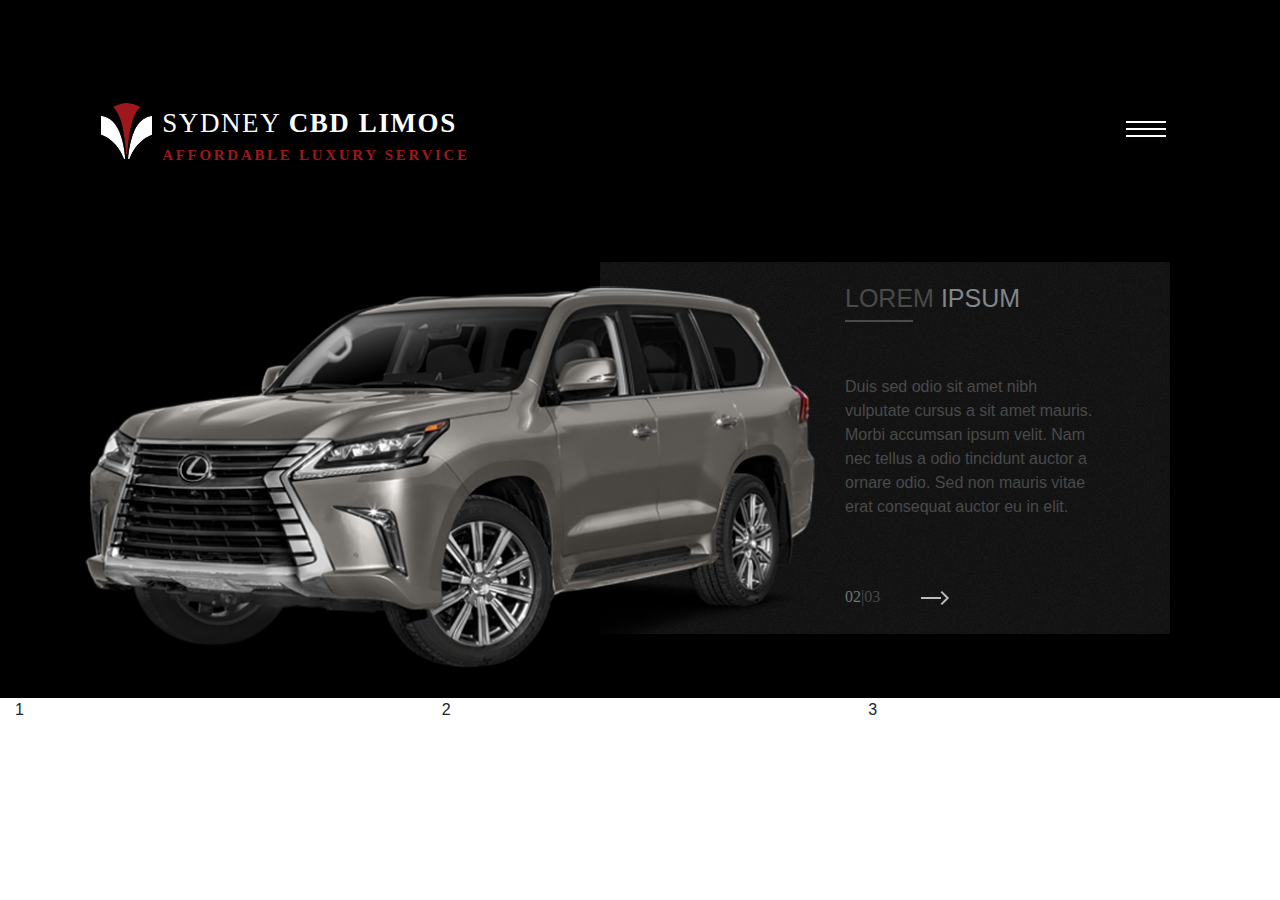
==== template2/index.html @ b038ae40 "Add files via upload" ====
<!doctype html>
<html lang="en">
<head>
  <!-- Required meta tags -->
  <meta charset="utf-8">
  <meta name="viewport" content="width=device-width, initial-scale=1, shrink-to-fit=no">

  <!-- Bootstrap CSS -->
  <link rel="stylesheet" href="https://stackpath.bootstrapcdn.com/bootstrap/4.5.2/css/bootstrap.min.css" integrity="sha384-JcKb8q3iqJ61gNV9KGb8thSsNjpSL0n8PARn9HuZOnIxN0hoP+VmmDGMN5t9UJ0Z" crossorigin="anonymous">
  <link rel="stylesheet" type="text/css" href="css/style.css">
  <title>Sydney Cbd Limos</title>
</head>

<body>

  <div class="wrapper">
    <div class="container">
      <nav class="navbar navbar-expand-xs">
        <div class="navbar-brand brandstyle">
          <img src="images/logo_dark.png" alt="" class="logoDark">
          <img src="images/logo.png" alt="" class="logoLight">
          <div class="logoText d-none d-sm-inline-block">
            <div class="line1">sydney <span>cbd limos</span></div>
            <div class="line2">Affordable Luxury Service</div>
          </div>
        </div>
        <button class="navbar-toggler toggler" type="button" data-toggle="collapse" data-target="#navbarNav" aria-controls="navbarNav" aria-expanded="false" aria-label="Toggle navigation">
          <span class="navbar-toggler-icon"></span>
          <div class="newToggler">
            <div class="stripe"></div>
            <div class="stripe"></div>
            <div class="stripe"></div>
          </div>
          <div class="cross">
            <div class="el1"></div>
            <div class="el2"></div>
          </div>
        </button>
        <div class="collapse navbar-collapse" id="navbarNav">
          <ul class="navbar-nav flex-row flex-wrap navStyle justify-content-around">
            <li class="row">
              <li class="nav-item col-auto">
                <a class="nav-link" href="#">HOME</a>
              </li>
              <li class="nav-item col-auto">
                <a class="nav-link" href="#">ABOUT US</a>
              </li>
              <li class="nav-item col-auto">
                <a class="nav-link" href="#">SERVICES</a>
              </li>
              <li class="nav-item col-auto">
                <a class="nav-link" href="#">FLEET</a>
              </li>
              <li class="nav-item col-auto">
                <a class="nav-link" href="#">VIP GUESTS</a>
              </li>
              <li class="nav-item col-auto">
                <a class="nav-link" href="#">TESTIMONIALS</a>
              </li>
              <li class="nav-item col-auto">
                <a class="nav-link" href="#">BOOKING</a>
              </li>
              <li class="nav-item col-auto">
                <a class="nav-link" href="#">WEDDING</a>
              </li>
              <li class="nav-item col-auto">
                <a class="nav-link" href="#">TOURS</a>
              </li>
              <li class="nav-item col-auto">
                <a class="nav-link" href="#">PRICING GUIDE</a>
              </li>
              <li class="nav-item col-auto">
                <a class="nav-link" href="#">CONTACT</a>
              </li>
            </li>
          </ul>
        </div>
      </nav>
    </div>
  </div>
  <div class="block2">
    <div class="container">
      <div class="row position-relative">
        <div class=" col-lg-8 col-xs-12 pt-lg-4 position-relative pb-lg-4 outerCar"><img src="images/car.png" class="car" alt="Lexus"></div>
        <div class="d-flex flex-wrap col-xs-12 col-lg-3 col-xs-12 position-relative carInfo pt-lg-4 pb-lg-4">
          <div class="item1"><span class="itemBorder pb-lg-2">Lore</span>m <span class="itemColor">ipsum</span></div>
          <div class="item2">Duis sed odio sit amet nibh vulputate cursus a sit amet mauris. Morbi accumsan ipsum velit. Nam nec tellus a odio tincidunt auctor a ornare odio. Sed non  mauris vitae erat consequat auctor eu in elit. 
          </div>
          <div class="item3 position-relative">
            <div class="cardPage position-relative d-inline-block"><span>02</span>|03</div>
            <a href="#">
              <div class="arrow position-absolute">
                <div class="arrow-part1 position-absolute"></div>
                <div class="arrow-part2 position-absolute"></div>
              </div>
            </a>
          </div>
        </div>
        <div class="d-none d-lg-block col-lg-6 textBG position-absolute"></div>
      </div>
    </div>
  </div>

  <div class="container-fluid position-absolute">
    <div class="row">
     <div class="col-xs-12 col-md-6 col-lg-4">1</div>
     <div class="col-xs-12 col-md-6 col-lg-4">2</div>
     <div class="col-xs-12 d-md-none col-lg-4 d-lg-block">3</div>
   </div>
 </div>





 <!-- Optional JavaScript -->
 <!-- jQuery first, then Popper.js, then Bootstrap JS -->
 <script src="https://code.jquery.com/jquery-3.5.1.slim.min.js" integrity="sha384-DfXdz2htPH0lsSSs5nCTpuj/zy4C+OGpamoFVy38MVBnE+IbbVYUew+OrCXaRkfj" crossorigin="anonymous"></script>
 <script src="https://cdn.jsdelivr.net/npm/popper.js@1.16.1/dist/umd/popper.min.js" integrity="sha384-9/reFTGAW83EW2RDu2S0VKaIzap3H66lZH81PoYlFhbGU+6BZp6G7niu735Sk7lN" crossorigin="anonymous"></script>
 <script src="https://stackpath.bootstrapcdn.com/bootstrap/4.5.2/js/bootstrap.min.js" integrity="sha384-B4gt1jrGC7Jh4AgTPSdUtOBvfO8shuf57BaghqFfPlYxofvL8/KUEfYiJOMMV+rV" crossorigin="anonymous"></script>
 <script type="text/javascript" src="js/script.js"></script>
</body>
</html>
---- template2/css/style.css ----
@font-face {
    font-family: 'gobold_cyr-latregular';
    src: url('goboldcyr-lat-webfont.eot');
    src: url('goboldcyr-lat-webfont.eot?#iefix') format('embedded-opentype'),
         url('goboldcyr-lat-webfont.woff2') format('woff2'),
         url('goboldcyr-lat-webfont.woff') format('woff'),
         url('goboldcyr-lat-webfont.ttf') format('truetype');
    font-weight: normal;
    font-style: normal;
}
.navStyle li{
	white-space: nowrap;
	font-size: 13px;
	font-weight: 300;
}
.navStyle{
	margin-top: 90px;
}
.navbar a{
	color: #ffffff;;
}
.toggler{
	margin-top:100px;
	padding-left:10px;
}
.brandstyle{
	margin-top:90px;
	position: relative;
}

.toggler:focus{
	outline: none;
	
}
.newToggler{
	position: absolute;
}
.cross{
	position: relative;
	transform: rotate(45deg);
	top:-23px;
	right: 6px;
	display: none;
}
.el1{
width: 30px;
height: 2px;
background-color: white;
}
.el2{
	width: 2px;
	height: 30px;
	background-color: white;
	position: absolute;
	top:-14px;
	left:15px;
}
.stripe{
	position: relative;
	top:-30px;
	right: 10px;
	width: 40px;
	height: 2px;
	background-color: white;
	margin-bottom: 5px;
}

.logoLight{
	display: none;
}
.line1{
color: #ffffff;
font-family: "Source Sans Pro";
font-size: 27px;
letter-spacing: 1.6px;
text-transform: uppercase;
}
.line1 span{
	font-weight: 700;
}
.line2{
color: #9e171d;
font-family: "Source Sans Pro";
font-size: 15px;
font-weight: 700;
text-transform: uppercase;
letter-spacing: 2.7px;
}
.logoText{
	position: absolute;
	left: 120%;
	top:5px;

}
.wrapper{
	padding-bottom: 60px;
}
.car{
	width: inherit;
}
.outerCar{
	z-index: 20;
}
.block2{
	padding-top: 30px;
	background-color: black;
}

.carInfo{
font-weight: 300;
line-height: 24px;
color: #494a4a;
z-index: 5;
}

.textBG{
	height: 372px;
	background: url(../images/textBG.png);
	right:40px;
}

.itemBorder{
	border-bottom: 2px  #494a4a solid;
		/*padding-bottom: 10px;*/
}
.itemColor{
color: #82878a;
}
.item1{
	font-size: 25px;
	text-transform: uppercase;
}
.cardPage{
font-family: "Gobold CYR - LAT";
}
.cardPage span{
	color: #707477;
}
.arrow-part1{
	width:20px;
	height: 2px;
	background-color: #bcbcbc;
}
.arrow-part2{
	transform: rotate(225deg);
	bottom: -6px;
	left: 16px;
}
.arrow-part2:after{
	content: "";
	display: block;
	width:10px;
	height: 2px;
	background-color: #bcbcbc;
}
.arrow-part2:before{
	content: "";
	display: block;
	width:2px;
	height: 8px;
	background-color: #bcbcbc;
}
.arrow{
	top:12px;
	left: 76px;
}
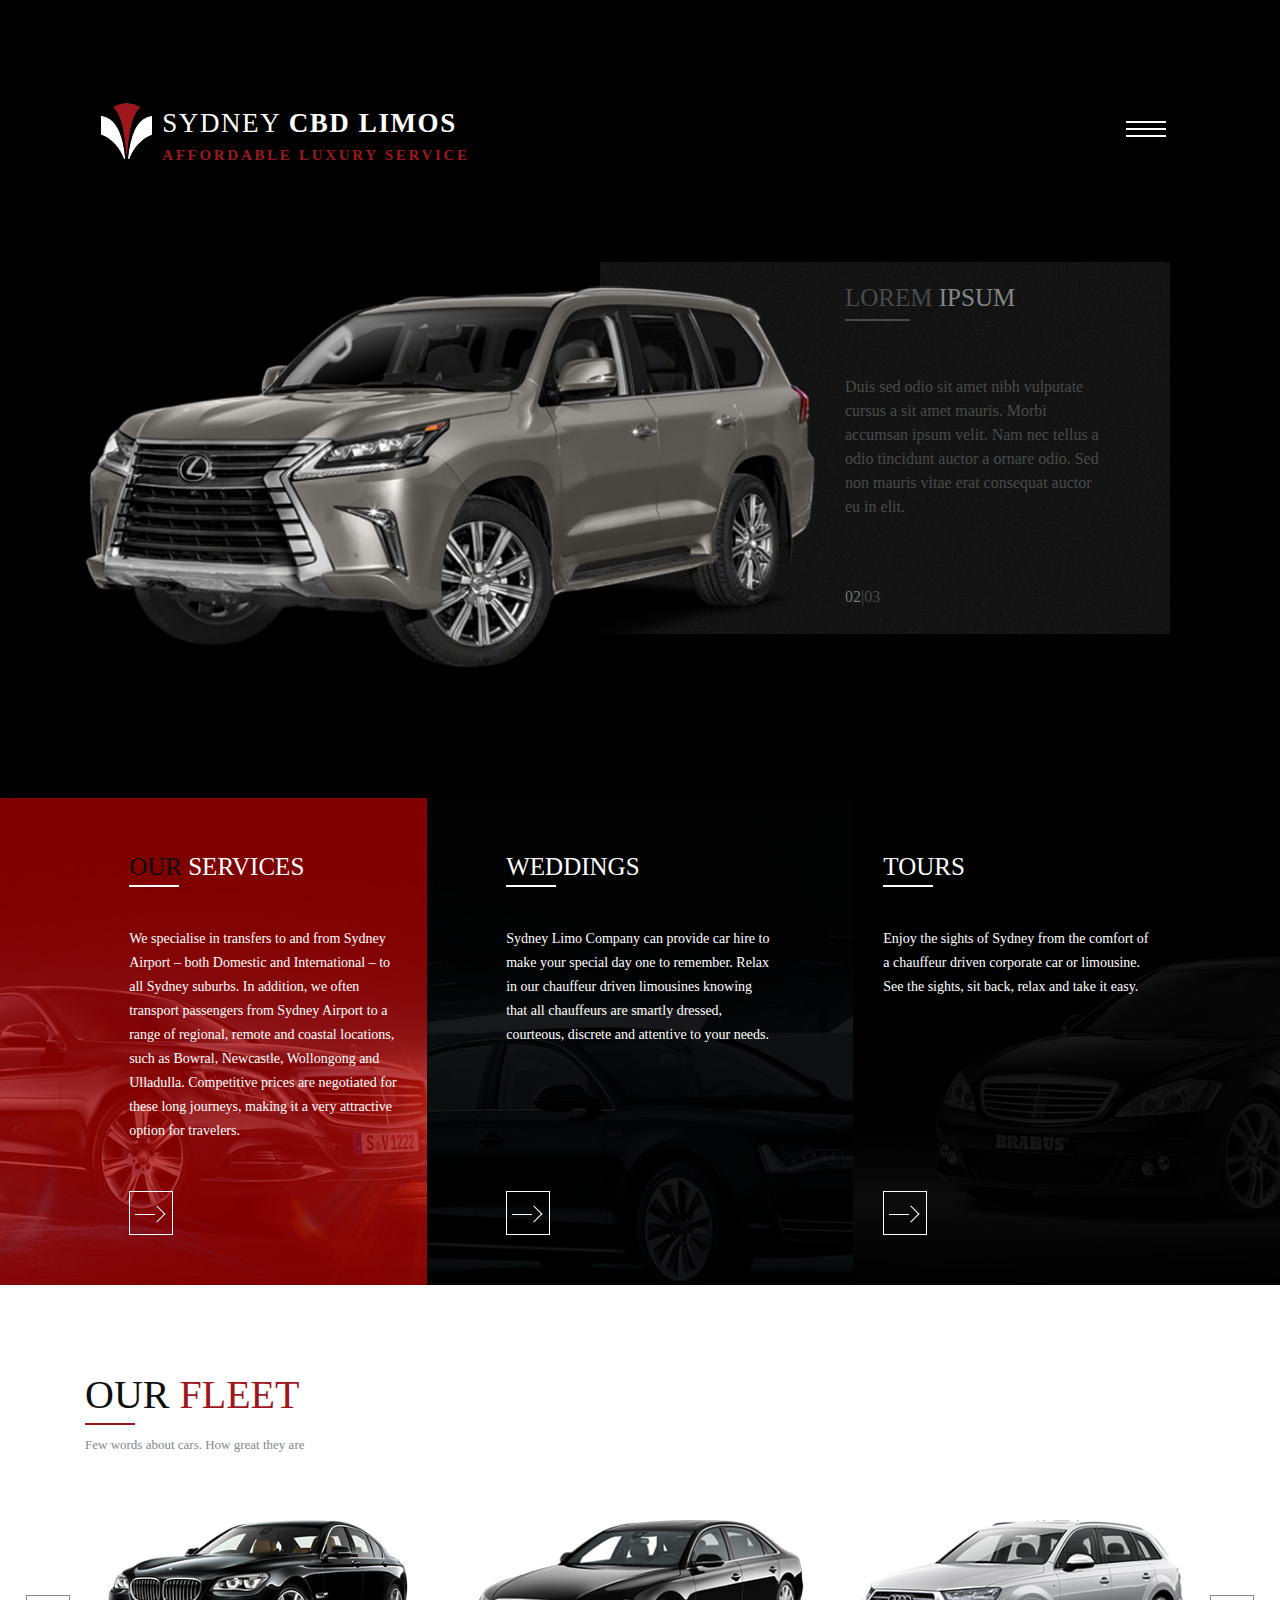
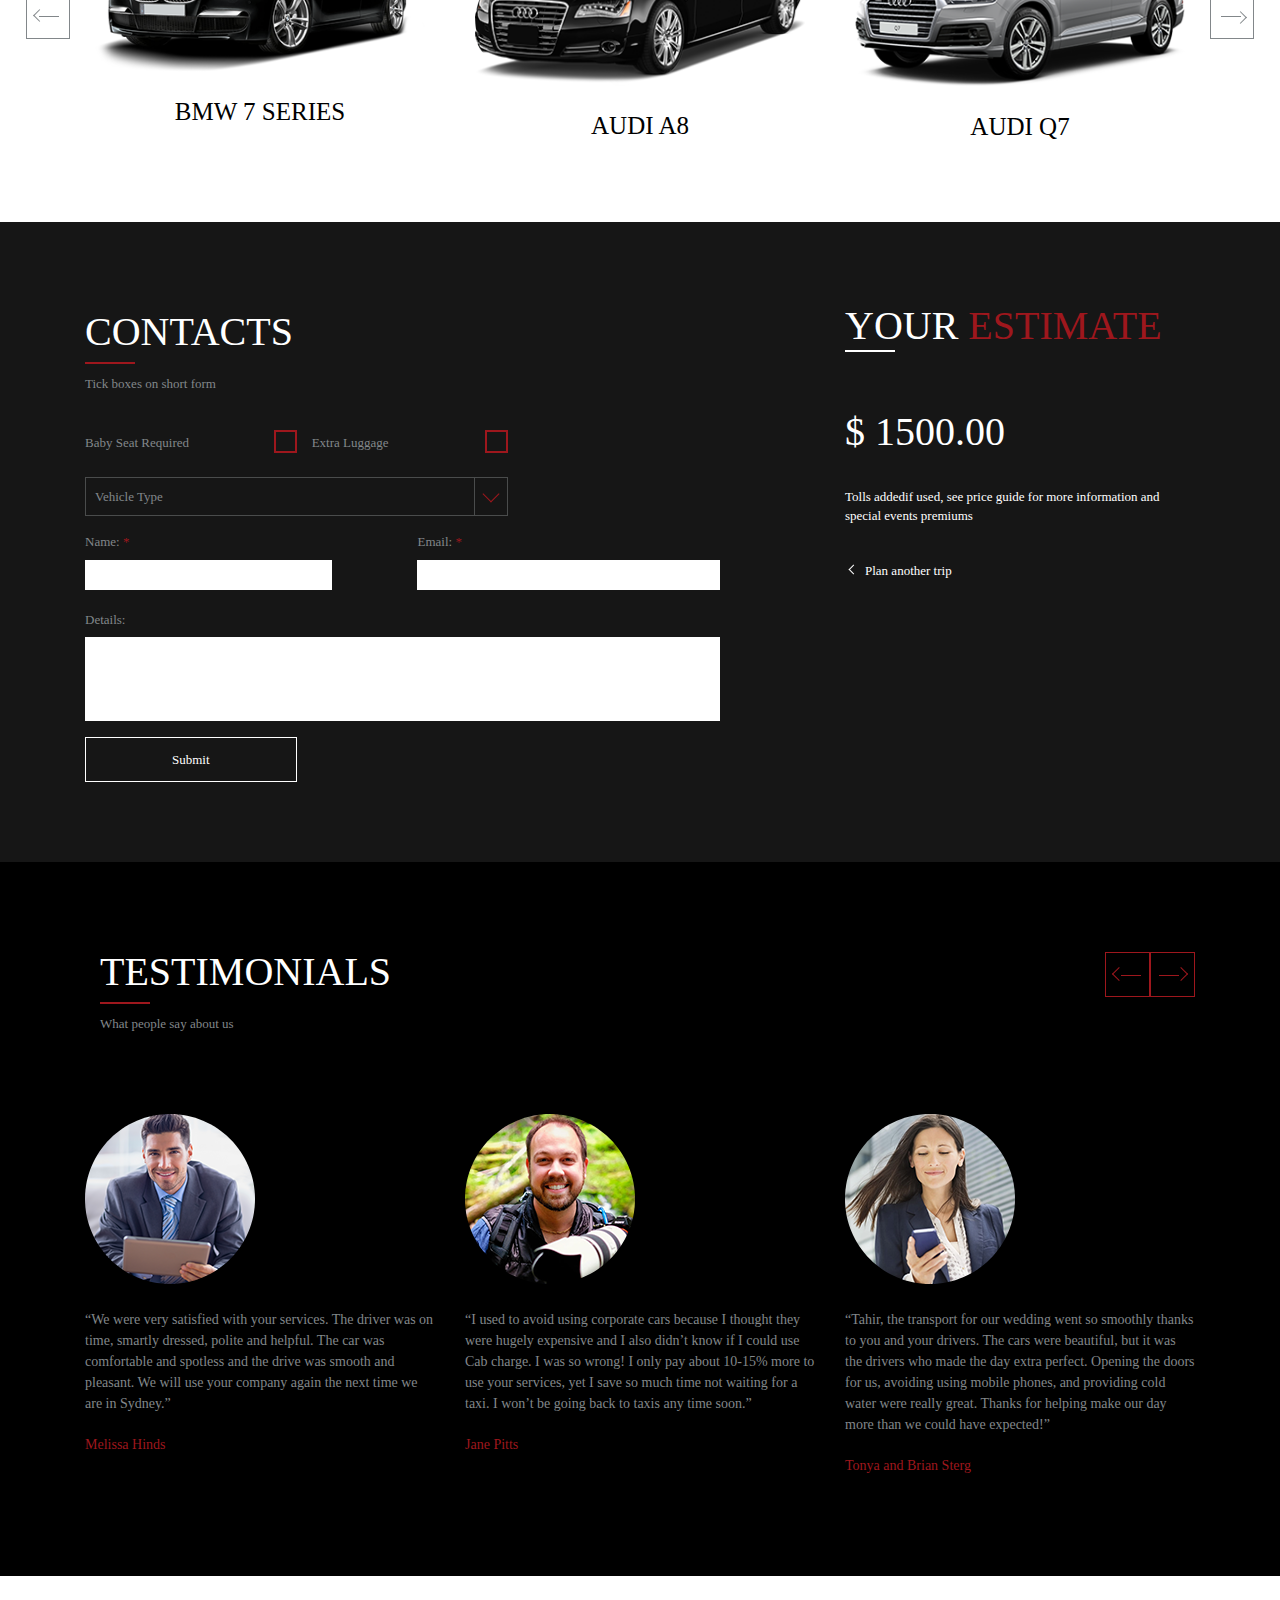
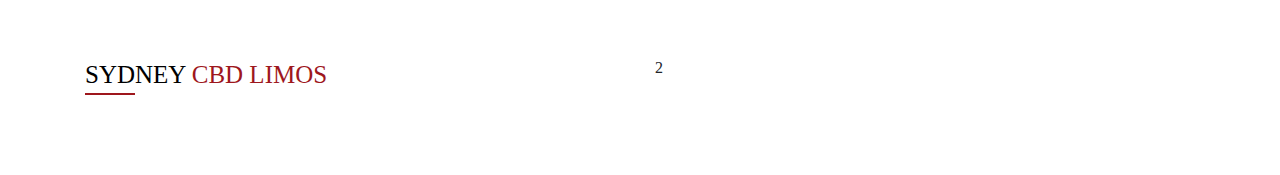
==== commit f638b5ab: "Add files via upload" ====
--- a/template2/index.html
+++ b/template2/index.html
@@ -101,23 +101,220 @@
     </div>
   </div>
 
-  <div class="container-fluid position-absolute">
+  <div class="wrapper2 container-fluid">
     <div class="row">
-     <div class="col-xs-12 col-md-6 col-lg-4">1</div>
-     <div class="col-xs-12 col-md-6 col-lg-4">2</div>
-     <div class="col-xs-12 d-md-none col-lg-4 d-lg-block">3</div>
-   </div>
- </div>
-
-
-
-
-
- <!-- Optional JavaScript -->
- <!-- jQuery first, then Popper.js, then Bootstrap JS -->
- <script src="https://code.jquery.com/jquery-3.5.1.slim.min.js" integrity="sha384-DfXdz2htPH0lsSSs5nCTpuj/zy4C+OGpamoFVy38MVBnE+IbbVYUew+OrCXaRkfj" crossorigin="anonymous"></script>
- <script src="https://cdn.jsdelivr.net/npm/popper.js@1.16.1/dist/umd/popper.min.js" integrity="sha384-9/reFTGAW83EW2RDu2S0VKaIzap3H66lZH81PoYlFhbGU+6BZp6G7niu735Sk7lN" crossorigin="anonymous"></script>
- <script src="https://stackpath.bootstrapcdn.com/bootstrap/4.5.2/js/bootstrap.min.js" integrity="sha384-B4gt1jrGC7Jh4AgTPSdUtOBvfO8shuf57BaghqFfPlYxofvL8/KUEfYiJOMMV+rV" crossorigin="anonymous"></script>
- <script type="text/javascript" src="js/script.js"></script>
+     <div class="col-lg-4 col-md-6 col-xs-12 position-relative carCardStyle1 d-flex justify-content-md-end">
+      <div class="innerCarCard1 d-flex flex-column justify-content-between col-9 position-relative">
+        <div class="carCardTop pb-5">
+          <div class="carCardName"><span>OUR</span> SERVICES</div>
+          <div class="carCardText">We specialise in transfers to and from Sydney Airport – both Domestic and International – to all Sydney suburbs. In addition, we often transport passengers from Sydney Airport to a range of regional, remote and coastal locations, such as Bowral, Newcastle, Wollongong and Ulladulla. Competitive prices are negotiated for these long journeys, making it a very attractive option for travelers.
+          </div>
+        </div>
+        <a href="#" class="CarCardArrow CarCardArrow1"></a>
+      </div> 
+    </div>
+
+    <div class="col-xs-12 d-md-none d-lg-flex col-lg-4  position-relative carCardStyle2 justify-content-lg-center">
+      <div class="innerCarCard1 d-flex flex-column justify-content-between col-9 position-relative">
+        <div class="carCardTop pb-5">
+          <div class="carCardName ">WEDDINGS</div>
+          <div class="carCardText">Sydney Limo Company can provide car hire to make your special day one to remember. Relax in our chauffeur driven limousines knowing that all chauffeurs are smartly dressed, courteous, discrete and attentive to your needs.  
+          </div>
+        </div>
+        <a href="#" class="CarCardArrow"></a>
+      </div>
+    </div>
+
+    <div class="col-lg-4 col-md-6 col-xs-12 position-relative carCardStyle3  d-flex justify-content-lg-start">
+      <div class="innerCarCard1 d-flex flex-column justify-content-between col-9 position-relative">
+        <div class="carCardTop pb-5">
+          <div class="carCardName ">TOURS</div>
+          <div class="carCardText">Enjoy the sights of Sydney from the comfort of a chauffeur driven corporate car or limousine. See the sights, sit back, relax and take it easy. 
+          </div>
+        </div>
+        <a href="#" class="CarCardArrow"></a>
+      </div>
+    </div>
+  </div>
+</div>
+
+<div class="container position-relative">
+  <div class="textBlock3">
+    <div class="innerTextBlock3">OUR <span>FLEET</span></div>
+    <div class="innerTextBlock3_2">Few words about cars. How great they are</div>
+  </div>
+
+  <div class="row">
+    <div class="col-lg-4 col-md-6 col-xs-12">
+      <div class="outercars">      
+        <img class="cars" src="images/productCar1.png" alt="BMW">
+        <div class="specs">
+          <div>Passengers: 1</div>
+          <div>Suitcases: 2</div>
+          <div>Hand Luggage: 3</div>
+        </div>
+      </div>
+      <h2 class="carName">BMW 7 SERIES</h2>
+    </div>
+
+    <div class="col-lg-4 col-md-6 col-xs-12">
+      <div class="outercars">
+        <img class="cars" src="images/productCar2.png" alt="audi">
+        <div class="specs">
+          <div>Passengers: 1</div>
+          <div>Suitcases: 2</div>
+          <div>Hand Luggage: 3</div>
+        </div>
+      </div>
+      <h2 class="carName">AUDI A8</h2>
+    </div>
+
+    <div class="col-lg-4 col-xs-12 d-md-none d-lg-block">
+      <div class="outercars">
+        <img class="cars" src="images/productCar3.png" alt="audi">
+        <div class="specs">
+          <div>Passengers: 1</div>
+          <div>Suitcases: 2</div>
+          <div>Hand Luggage: 3</div>
+        </div>
+      </div>
+      <h2 class="carName">AUDI Q7</h2>
+    </div>
+  </div>
+  <a href="#" class="arrowL d-none d-md-block">
+    <div class="innerArrowL"></div>
+  </a>
+  <a href="#" class="arrowR d-none d-md-block">
+    <div class="innerArrowR"></div>
+  </a>
+</div>
+
+<div class="block4">
+  <div class="container">
+    <div class="row">
+      <div class="col-lg-7">
+        <div class="contactText">
+          <div class="innerContactText">CONTACTS</div>
+          <span>Tick boxes on short form</span>
+        </div>
+        <form>
+          <div class="form-group d-flex">
+            <label for="option1" class="labelOption1 col-4"> Baby Seat Required       
+            </label>
+            <input type="checkbox" id="option1" name="option1">
+
+            <label for="option2" class="labelOption2 col-4">Extra Luggage       
+            </label>
+            <input type="checkbox" id="option2" name="option2">
+          </div>
+
+          <div class="form-group vType">
+            <div class="vTypeText col-8">Vehicle Type
+              <div class="vTypeArrowDown"></div>
+              <div class="vTypeArrowUp"></div>
+            </div>
+            <div class="dropMenu col-8">
+              <div>Vehicle Type</div>
+              <div>Vehicle Type</div>
+              <div>Vehicle Type</div>
+            </div>
+          </div>
+
+          <div class="userInfInp d-flex row">
+            <div class="inputName col-5">
+              <label for="name">Name: <span>*</span></label>
+              <input type="text" id="name" required>
+            </div>
+
+            <div class="inputEmail row col-6 offset-1">
+              <label for="email">Email: <span>*</span></label>
+              <input type="email" id="email" required>
+            </div>
+          </div>
+
+          <div class="form-group">
+            <label for="exampleFormControlTextarea1">Details: </label>
+            <textarea class="form-control" id="exampleFormControlTextarea1 textAreaStyle" rows="3"></textarea>
+          </div>
+          <input type="submit" class="col-4">
+        </form>
+      </div>
+      <div class=" col-lg-4 offset-lg-1 block4_2">
+        <h3>YOUR <span>ESTIMATE</span></h3>
+        <div class="bucks">$ 1500.00</div>
+        <div class="block4_2Text">Tolls addedif used, see price guide for more information
+        and special events premiums</div>
+        <a href="#">Plan another trip</a>
+      </div>
+    </div>
+  </div>
+</div>
+
+<div class="block5">
+  <div class="container">
+    <div class="row">
+      <div class="col-12 d-flex justify-content-between innerBlock5">
+        <div class="col-4">
+          <div class="CommentsTop">TESTIMONIALS</div>
+          <div class="CommentsBottom">What people say about us</div>
+        </div>
+        <div>
+          <a href="#" class="arrows d-flex">
+            <div class="arrowBlock5L"></div>
+            <div class="arrowBlock5R"></div>
+          </a>
+        </div>
+      </div>
+      
+      <div class="col-lg-4 col-md-6 col-xs-12">
+        <div class="pic1">
+          <img src="images/block5icon1.png">
+          <div class="block5Comment">
+            “We were very satisfied with your services. The driver was on time, smartly dressed, polite and helpful. The car was comfortable and spotless and the drive was smooth and pleasant. We will use your company again the next time we are in Sydney.”
+          </div>
+          <div class="block5Name">Melissa Hinds</div>
+        </div>
+      </div>
+      <div class="col-lg-4 col-md-6 col-xs-12">
+        <div class="pic2">
+          <img src="images/block5icon2.png">
+          <div class="block5Comment">
+            “I used to avoid using corporate cars because I thought they were hugely expensive and I also didn’t know if I could use Cab charge. I was so wrong! I only pay about 10-15% more to use your services, yet I save so much time not waiting for a taxi. I won’t be going back to taxis any time soon.”
+          </div>
+          <div class="block5Name">Jane Pitts</div>
+        </div>
+      </div>
+      <div class="col-lg-4 col-xs-12 d-md-none d-lg-block">
+        <div class="pic3">
+          <img src="images/block5icon3.png">
+          <div class="block5Comment">
+            “Tahir, the transport for our wedding went so smoothly thanks to you and your drivers. The cars were beautiful, but it was the drivers who made the day extra perfect. Opening the doors for us, avoiding using mobile phones, and providing cold water were really great. Thanks for helping make our day more than we could have expected!”
+          </div>
+          <div class="block5Name">Tonya and Brian Sterg</div>
+        </div>
+      </div>
+    </div>
+  </div>
+</div>
+
+<div class="container">
+  <div class="row block6">
+    <div class="col-6">
+      <div class="block6Name">
+        SYDNEY <span>CBD LIMOS</span>
+      </div>
+    </div>
+    <div class="col-5 0ffset-1">2</div>
+  </div>
+</div>
+
+
+
+<!-- Optional JavaScript -->
+<!-- jQuery first, then Popper.js, then Bootstrap JS -->
+<script src="https://code.jquery.com/jquery-3.5.1.slim.min.js" integrity="sha384-DfXdz2htPH0lsSSs5nCTpuj/zy4C+OGpamoFVy38MVBnE+IbbVYUew+OrCXaRkfj" crossorigin="anonymous"></script>
+<script src="https://cdn.jsdelivr.net/npm/popper.js@1.16.1/dist/umd/popper.min.js" integrity="sha384-9/reFTGAW83EW2RDu2S0VKaIzap3H66lZH81PoYlFhbGU+6BZp6G7niu735Sk7lN" crossorigin="anonymous"></script>
+<script src="https://stackpath.bootstrapcdn.com/bootstrap/4.5.2/js/bootstrap.min.js" integrity="sha384-B4gt1jrGC7Jh4AgTPSdUtOBvfO8shuf57BaghqFfPlYxofvL8/KUEfYiJOMMV+rV" crossorigin="anonymous"></script>
+<script type="text/javascript" src="js/script.js"></script>
 </body>
 </html>--- a/template2/css/style.css
+++ b/template2/css/style.css
@@ -1,12 +1,29 @@
 @font-face {
-    font-family: 'gobold_cyr-latregular';
-    src: url('goboldcyr-lat-webfont.eot');
-    src: url('goboldcyr-lat-webfont.eot?#iefix') format('embedded-opentype'),
-         url('goboldcyr-lat-webfont.woff2') format('woff2'),
-         url('goboldcyr-lat-webfont.woff') format('woff'),
-         url('goboldcyr-lat-webfont.ttf') format('truetype');
-    font-weight: normal;
-    font-style: normal;
+	font-family: 'gobold_cyr-latregular';
+	src: url('goboldcyr-lat-webfont.eot');
+	src: url('goboldcyr-lat-webfont.eot?#iefix') format('embedded-opentype'),
+	url('goboldcyr-lat-webfont.woff2') format('woff2'),
+	url('goboldcyr-lat-webfont.woff') format('woff'),
+	url('goboldcyr-lat-webfont.ttf') format('truetype');
+	font-weight: normal;
+	font-style: normal;
+}
+/*@media screen (min-width: 768px){
+	.carCardStyle1{
+	background: url(../images/carCard1.png);
+	background-size: cover;
+}
+}
+@media screen (max-width: 768px){
+	.carCardStyle1{
+	background: none;
+	background-size: cover;
+}
+
+}*/
+
+body{
+	font-family: "Open Sans";
 }
 .navStyle li{
 	white-space: nowrap;
@@ -43,9 +60,9 @@
 	display: none;
 }
 .el1{
-width: 30px;
-height: 2px;
-background-color: white;
+	width: 30px;
+	height: 2px;
+	background-color: white;
 }
 .el2{
 	width: 2px;
@@ -69,22 +86,22 @@
 	display: none;
 }
 .line1{
-color: #ffffff;
-font-family: "Source Sans Pro";
-font-size: 27px;
-letter-spacing: 1.6px;
-text-transform: uppercase;
+	color: #ffffff;
+	font-family: "Source Sans Pro";
+	font-size: 27px;
+	letter-spacing: 1.6px;
+	text-transform: uppercase;
 }
 .line1 span{
 	font-weight: 700;
 }
 .line2{
-color: #9e171d;
-font-family: "Source Sans Pro";
-font-size: 15px;
-font-weight: 700;
-text-transform: uppercase;
-letter-spacing: 2.7px;
+	color: #9e171d;
+	font-family: "Source Sans Pro";
+	font-size: 15px;
+	font-weight: 700;
+	text-transform: uppercase;
+	letter-spacing: 2.7px;
 }
 .logoText{
 	position: absolute;
@@ -103,14 +120,15 @@
 }
 .block2{
 	padding-top: 30px;
+	padding-bottom: 100px;
 	background-color: black;
 }
 
 .carInfo{
-font-weight: 300;
-line-height: 24px;
-color: #494a4a;
-z-index: 5;
+	font-weight: 300;
+	line-height: 24px;
+	color: #494a4a;
+	z-index: 5;
 }
 
 .textBG{
@@ -121,51 +139,622 @@
 
 .itemBorder{
 	border-bottom: 2px  #494a4a solid;
-		/*padding-bottom: 10px;*/
+	/*padding-bottom: 10px;*/
 }
 .itemColor{
-color: #82878a;
+	color: #82878a;
 }
 .item1{
 	font-size: 25px;
 	text-transform: uppercase;
 }
 .cardPage{
-font-family: "Gobold CYR - LAT";
+	font-family: "Gobold CYR - LAT";
 }
 .cardPage span{
 	color: #707477;
 }
-.arrow-part1{
-	width:20px;
-	height: 2px;
-	background-color: #bcbcbc;
-}
-.arrow-part2{
-	transform: rotate(225deg);
-	bottom: -6px;
-	left: 16px;
-}
-.arrow-part2:after{
-	content: "";
-	display: block;
-	width:10px;
-	height: 2px;
-	background-color: #bcbcbc;
-}
-.arrow-part2:before{
-	content: "";
-	display: block;
-	width:2px;
-	height: 8px;
-	background-color: #bcbcbc;
-}
+
 .arrow{
 	top:12px;
 	left: 76px;
 }
-
-
-
-
-
+.carCardName{
+	margin: 50px 0 40px 0;
+	color:white;
+	font-family: "Gobold CYR - LAT";
+	font-size: 25px;
+}
+.carCardName:after{
+	width: 50px;
+	height: 2px;
+	content: "";
+	background-color: white;
+	display: block;
+}
+.carCardName span{
+	color: #0e0e0e;
+}
+.wrapper2{
+	background-color: black;
+}
+.carCardText{
+	font-size: 14px;
+	font-weight: 300;
+	line-height: 24px;
+	color: white;
+}
+
+.carCardStyle1{
+	background: url(../images/carCard1.png);
+	background-size: cover;
+}
+.carCardStyle1:before{
+	left: 0;
+	right: 0;
+	width: 100%;
+	height: 100%;
+	background-color: red;
+	content: "";
+	display: block;
+	opacity: .5;
+	position: absolute;
+
+}
+.carCardStyle2{
+	background: url(../images/carCard2.png);
+	background-size: cover;
+}
+.carCardStyle3{
+	background: url(../images/carCard3.png);
+	background-size: cover;
+}
+.CarCardArrow{
+	margin-bottom: 50px;
+	display: block;
+	width: 44px;
+	height: 44px;
+	border: white 1px solid;
+	position: relative;
+}
+.CarCardArrow:hover{
+	border: 1px solid #9e171d;
+}
+.CarCardArrow:hover:before{
+	background-color: #9e171d;
+}
+.CarCardArrow:hover:after{
+	border-bottom: 1px solid #9e171d;
+	border-right: 1px solid #9e171d;
+}
+.CarCardArrow{
+	margin-bottom: 50px;
+	display: block;
+	width: 44px;
+	height: 44px;
+	border: white 1px solid;
+	position: relative;
+}
+.CarCardArrow1:hover{
+	border: 1px solid black;
+}
+.CarCardArrow1:hover:before{
+	background-color: black;
+}
+.CarCardArrow1:hover:after{
+	border-bottom: 1px solid black;
+	border-right: 1px solid black;
+}
+
+.CarCardArrow:before{
+	content: "";
+	display: block;
+	width: 20px;
+	height: 1px;
+	background-color: white;
+	position: absolute;
+	top:22px;
+	left: 5px;
+}
+
+.CarCardArrow:after{
+	top: 16px;
+	right: 9px;
+	content: "";
+	display: block;
+	width: 12px;
+	height: 12px;
+	border-bottom: 1px solid white;
+	border-right: 1px solid white;
+	position: absolute;
+	transform: rotate(-45deg);
+}
+
+.arrowL{
+	width: 44px;
+	height: 44px;
+	border: #82878a 1px solid;
+	position: absolute;
+	bottom: 40%;
+	right: 100%;
+}
+.arrowL:hover{
+	border: 1px solid #9e171d;
+}
+.arrowR:hover{
+	border: 1px solid #9e171d;
+}
+.arrowL:hover .innerArrowL, .arrowR:hover .innerArrowR{
+	background-color: #9e171d;
+}
+.arrowL:hover .innerArrowL:before, .arrowR:hover .innerArrowR:before{
+	border-left: #9e171d solid 1px;
+	border-top: #9e171d solid 1px;
+}
+.arrowR{
+	width: 44px;
+	height: 44px;
+	border: #82878a 1px solid;
+	position: absolute;
+	bottom: 40%;
+	left: 100%;
+}
+.innerArrowL{
+	position: absolute;
+	background-color: #82878a;
+	width: 20px;
+	height: 1px;
+	bottom: 50%;
+	left: 12px;
+}
+.innerArrowL:before{
+	position: absolute;
+	top:-5px;
+	left:-4px;
+	transform: rotate(-45deg);
+	content: "";
+	width: 9px;
+	height: 9px;
+	border-left: #82878a solid 1px;
+	border-top: #82878a solid 1px;
+}
+
+.innerArrowR{
+	position: absolute;
+	background-color: #82878a;
+	width: 20px;
+	height: 1px;
+	bottom: 50%;
+	right: 12px;
+	transform: rotate(180deg);
+}
+.innerArrowR:before{
+	position: absolute;
+	top:-5px;
+	left:-4px;
+	transform: rotate(-45deg);
+	content: "";
+	width: 9px;
+	height: 9px;
+	border-left: #82878a solid 1px;
+	border-top: #82878a solid 1px;
+}
+
+
+.innerTextBlock3{
+	font-family: "Gobold CYR - LAT";
+	font-size: 40px;
+	color: #0e0e0e;
+	margin-bottom: 10px;
+	margin-top: 80px;
+	position: relative;
+}
+.innerTextBlock3:after{
+	content: "";
+	position: absolute;
+	bottom: 0;
+	left: 0;
+	display: block;
+	width: 50px;
+	height: 2px;
+	background-color: #9e171d;
+}
+.innerTextBlock3 span{
+	color: #9e171d
+}
+
+.innerTextBlock3_2{
+	color: #82878a;
+	font-size: 13px;
+	font-weight: 300;
+}
+.outercars{
+	width: inherit;
+	position: relative;
+	margin: 65px 0 25px 0;
+}
+.outercars:hover:after{
+	content: "";
+	display: block;
+	position: absolute;
+	bottom: 0;
+	left: 0;
+	width: 100%;
+	height: 74px;
+	background-color: #9e171d;
+	opacity: 0.85;
+}
+.outercars:hover .specs{
+	display: block;
+}
+.cars{
+	width: inherit;
+	padding: 0 10px 0 10px;
+
+}
+.specs{
+	z-index: 5;
+	display: none;
+	position: absolute;
+	bottom: 10px;
+	left: 50%;
+	transform: translate(-50%, 0);
+	font-size: 13px;
+	font-weight: 300;
+	color: #ffffff;
+}
+
+
+.carName{
+	color: #000000;
+	font-family: "Gobold CYR - LAT";
+	font-size: 25px;
+	text-align: center;
+	margin-bottom: 80px;
+}
+.block4{
+	padding-bottom: 80px;
+	background-color: #161616;
+	color: #82878a;
+	font-size: 13px;
+	font-weight: 300;
+}
+
+.innerContactText{
+	color: #ffffff;
+	font-family: "Gobold CYR - LAT";
+	font-size: 40px;
+	margin:80px 0 10px 0;
+}
+.innerContactText:after{
+	content: "";
+	display: block;
+	width: 50px;
+	height: 2px;
+	background-color: #9e171d;
+}
+.contactText{
+	margin-bottom: 40px;
+}
+input[type="checkbox"]{
+	display: none;
+}
+
+.labelOption1{
+	padding-left:0;
+	position: relative;
+
+}
+input[type="checkbox"]:checked label:after{
+	background: url(../images/checkmark.png);
+	position: absolute;
+	right: 0;
+	bottom: 4px;
+	display: block;
+	height: 16px;
+	width: 23px;
+	content: "";
+}
+
+
+
+.labelOption1:before{
+	height: 23px;
+	width: 23px;
+	display: block;
+	content: "";
+	border: 2px solid #9e171d;
+	position: absolute;
+	right: 0;
+	bottom: 0;
+}
+
+.labelOption2{
+	position: relative;
+}
+
+.labelOption2:before{
+	height: 23px;
+	width: 23px;
+	display: block;
+	content: "";
+	border: 2px solid #9e171d;
+	position: absolute;
+	right: 0;
+	bottom: 0;
+}
+.vType{
+	/*display: inline-block;*/
+	position: relative;
+}
+.vTypeText{
+	padding: 9px 0 9px 9px;
+	border: 1px solid #4a4c4c;
+	position: relative;
+}
+.vTypeText{
+	cursor: pointer;
+}
+.vTypeText:after{
+	content: "";
+	display: block;
+	width: 1px;
+	height: 38px;
+	position: absolute;
+	bottom: 0;
+	right: 32px;
+	background-color: #4a4c4c;
+}
+.vTypeArrowDown{
+	position: absolute;
+	bottom: 15px;
+	right: 10px;
+	width: 12px;
+	height: 12px;
+	border-left: 1px solid #9e171d;
+	border-bottom: 1px solid #9e171d;
+	transform: rotate(-45deg);
+	cursor: pointer;
+}
+.vTypeArrowUp{
+	position: absolute;
+	top: 18px;
+	right: 10px;
+	width: 12px;
+	height: 12px;
+	border-left: 1px solid #9e171d;
+	border-bottom: 1px solid #9e171d;
+	transform: rotate(-225deg);
+	display: none;
+	cursor: pointer;
+}
+.dropMenu{
+	display: none;
+	position: absolute;
+	background-color: #ffffff;
+	border: 1px solid #4a4c4c;
+	top: 100%;
+	left: 0;
+	z-index: 100;
+}
+.dropMenu>div{
+	margin-top: 20px;
+	margin-left: 10px;
+}
+.dropMenu>div:last-child{
+	margin-bottom: 20px;
+}
+
+.userInfInp input{
+	width: 100%;
+	border-radius: 0;
+	border: none;
+	height: 30px;
+	outline: 0;
+}
+
+.userInfInp label>span{
+	color: #9e171d;
+}
+.userInfInp{
+	margin-bottom: 20px;
+}
+.form-control{
+	resize: none;
+	border-radius: 0;
+	border: 0;
+}
+
+input[type="submit"]{
+	background-color: transparent;
+	color: white;
+	border: 1px white solid;
+	outline: 0;
+	height: 45px;
+}
+input[type="submit"]:hover{
+	background-color: rgba(255, 0, 0, .5);
+}
+.block4_2{
+	color: white;
+}
+.block4_2>h3{
+	margin: 80px 0 50px 0;
+	font-family: "Gobold CYR - LAT";
+	font-size: 40px;
+}
+.block4_2>h3>span{
+	color: #9e171d;
+}
+.block4_2>h3>span:after{
+	content: "";
+	width: 50px;
+	height: 2px;
+	background-color: white;
+	display: block;
+}
+.bucks{
+	font-family: "Gobold CYR - LAT";
+	font-size: 40px;
+}
+.block4_2Text{
+	margin: 25px 0 35px 0;
+}
+.block4_2>a{
+	font-size: 13px;
+	color: white;
+	text-decoration: none;
+	padding-left: 20px;
+	position: relative;
+	margin-bottom: 40px;
+}
+.block4_2>a:before{
+	position: absolute;
+	width: 7px;
+	height: 7px;
+	border-left: 1px solid white;
+	border-bottom: 1px solid white;
+	transform: rotate(45deg);
+	content: "";
+	left: 5px;
+	bottom: 5px;
+}
+
+
+.testDiv{
+	width: 50px;
+	height: 50px;
+	background-color: red;
+}
+.testDiv2{
+	width: 50px;
+	height: 50px;
+	background-color: green;
+}
+
+
+.testDiv:hover .testDiv2{
+	background-color: blue;
+}
+
+.CommentsTop{
+	color: #ffffff;
+	font-family: "Gobold CYR - LAT";
+	font-size: 40px;
+	margin-bottom: 10px;
+}
+.CommentsTop:after{
+	background-color: #9e171d;
+	content: "";
+	display: block;
+	width: 50px;
+	height: 2px;
+
+}
+.CommentsBottom{
+	white-space: nowrap;
+	color: #82878a;
+	font-size: 13px;
+	font-weight: 300;
+}
+.block5{
+	background-color: black;
+	padding: 80px 0 100px 0;
+}
+.arrowBlock5L, .arrowBlock5R{
+	width: 45px;
+	height: 45px;
+	border: 1px solid #9e171d;
+	position: relative;
+}
+.arrowBlock5L:before, .arrowBlock5R:before{
+	position: absolute;
+	display: block;
+	content: "";
+	width: 20px;
+	height: 1px;
+	top:50%;
+	background-color: #9e171d;
+}
+.arrowBlock5L:before{
+	right: 8px;
+}
+.arrowBlock5R:before{
+	left: 8px;
+}
+.arrowBlock5L:after{
+	position: absolute;
+	top: 16px;
+	left: 8px;
+	width: 10px;
+	height: 10px;
+	display: block;
+	content: "";
+	border-left: #9e171d 1px solid;
+	border-bottom: #9e171d 1px solid;
+	transform: rotate(45deg);
+}
+.arrowBlock5R:after{
+	position: absolute;
+	top: 16px;
+	right: 8px;
+	width: 10px;
+	height: 10px;
+	display: block;
+	content: "";
+	border-right: #9e171d 1px solid;
+	border-bottom: #9e171d 1px solid;
+	transform: rotate(-45deg);
+}
+.arrows{
+	margin-top: 10px;
+}
+
+.row2{
+	padding: 80px 0 100px 0;
+}
+
+.block5Comment{
+	margin: 25px 0 20px 0;
+	color: #82878a;
+	font-size: 14px;
+	font-weight: 300;
+}
+
+.block5Name{
+	color: #9e171d;
+	font-family: "Gobold CYR - LAT";
+	font-size: 14px;
+}
+.innerBlock5{
+	margin-bottom: 80px;
+}
+.block6Name{
+	color: black;
+	font-family: "Gobold CYR - LAT";
+	font-size: 25px;
+}
+.block6Name>span{
+	color: #9e171d;
+}
+
+.block6Name:after{
+	display: block;
+	content: "";
+	width: 50px;
+	height: 2px;
+	background-color: #9e171d;
+}
+
+.block6{
+	padding: 80px 0 80px 0;
+}
+
+
+
+
+
+
+
+
+
